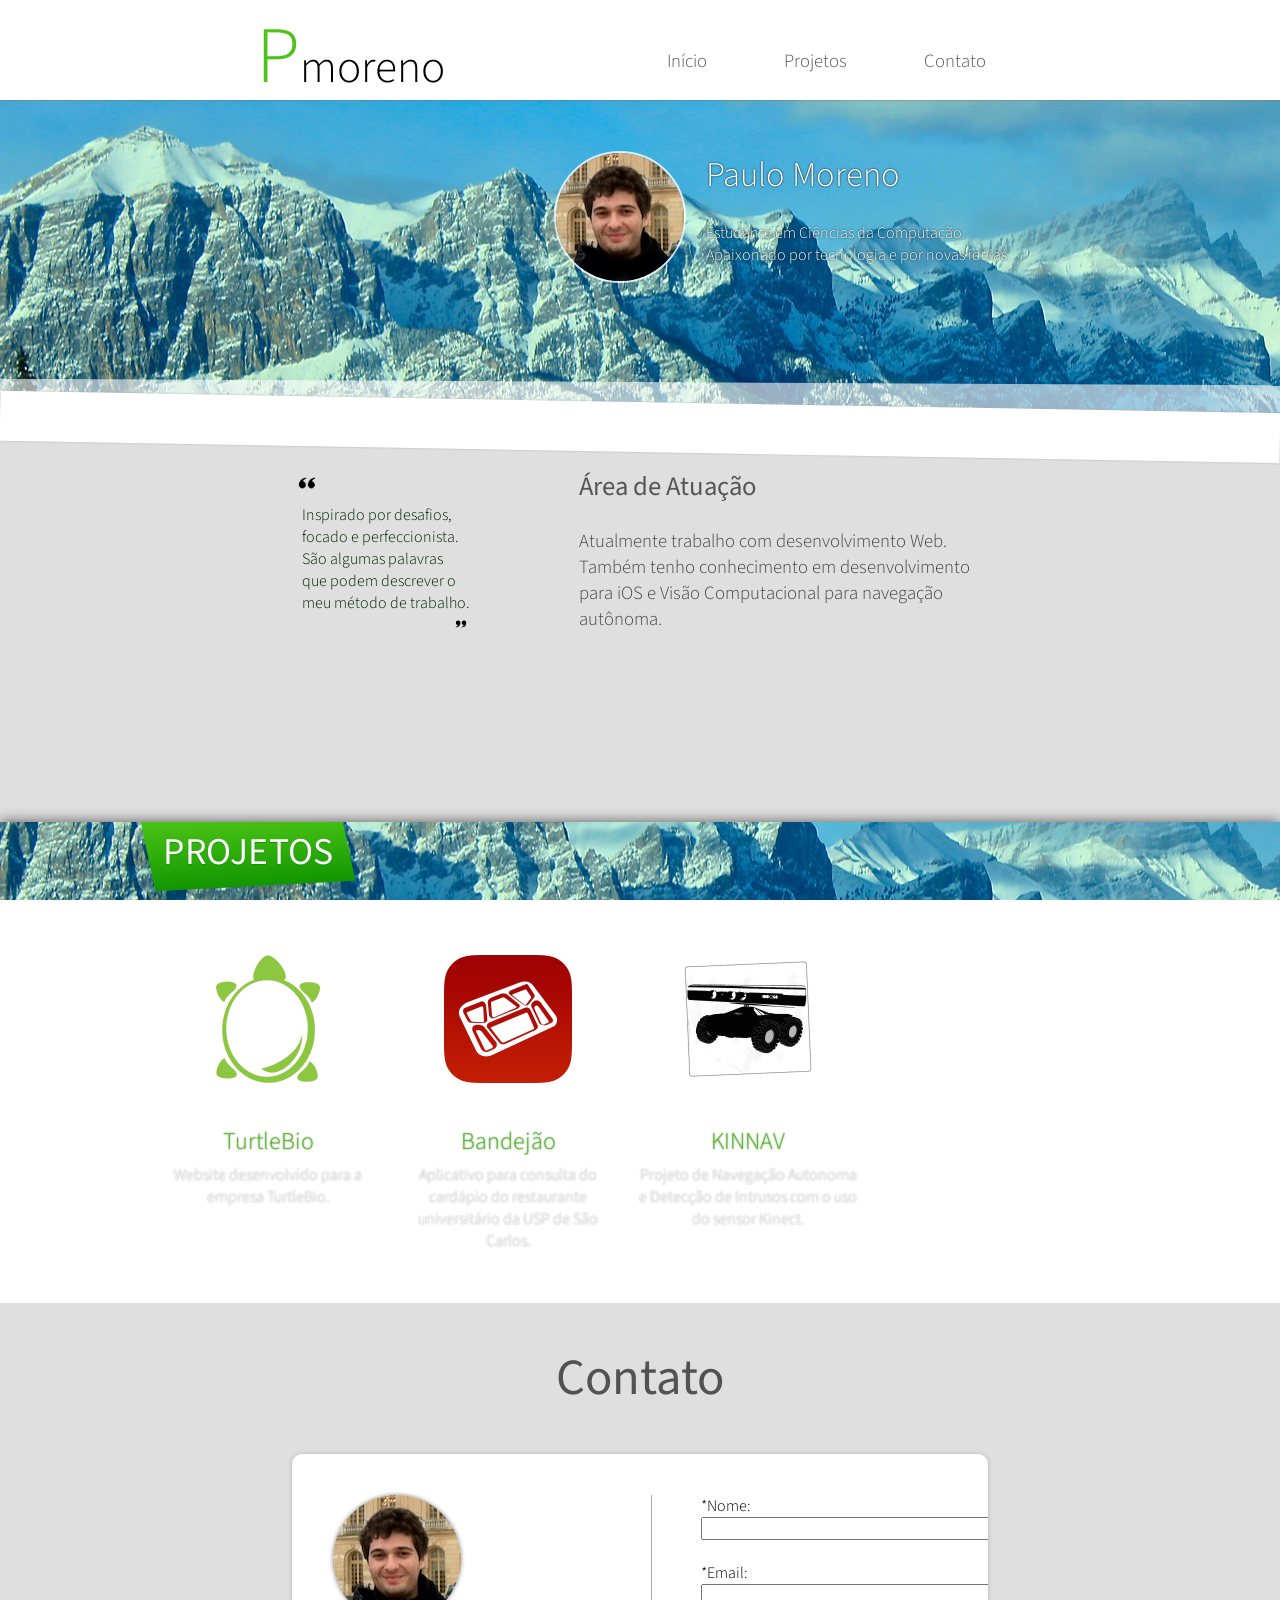
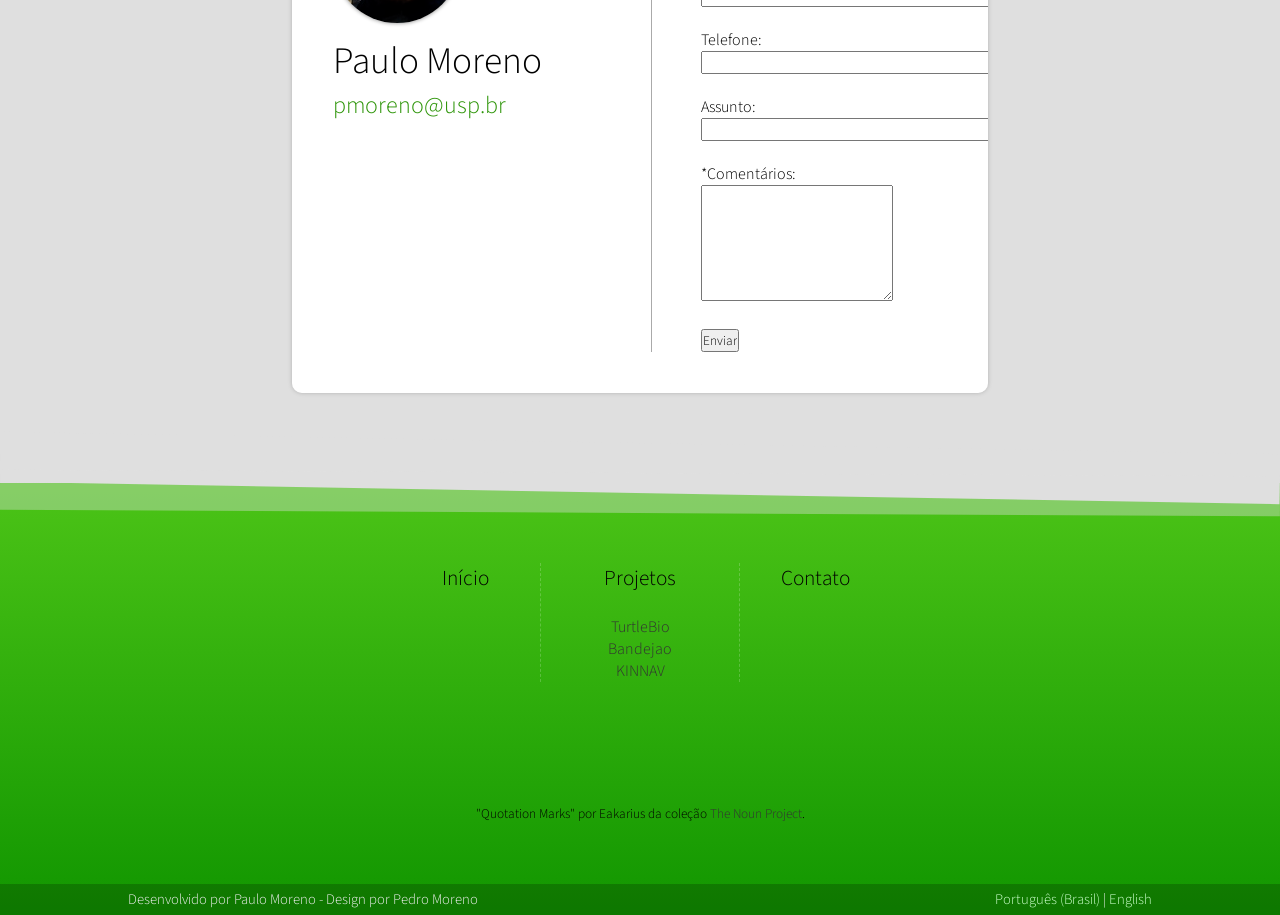
==== index.html @ a40397cf "Removed all php" ====
<!DOCTYPE html>
<html lang="pt-br">
<head>
	<meta http-equiv="Content-Type" content="text/html; charset=UTF-8">
        
    <meta name="viewport" content="width=device-width, initial-scale=1.0">

  <link href='http://fonts.googleapis.com/css?family=Source+Sans+Pro:200,300,400' rel='stylesheet' type='text/css'>

	<link rel="stylesheet" type="text/css" href="/style.css">
  <link rel="stylesheet" type="text/css" href="/main_style.css">
  <link rel="stylesheet" type="text/css" href="/projects_style.css">
  <link rel="stylesheet" type="text/css" href="/contact_style.css">
  <link rel="stylesheet" type="text/css" href="/footer_style.css">


	<title>Paulo Moreno</title>

  <script type="text/javascript"> 
  function hgsubmit() 
  { 
  if (/\S+/.test(document.hgmailer.name.value) == false) alert ("Você precisa preencher o campo 'Nome'."); 
  else if (/^\S+@[a-z0-9_.-]+\.[a-z]{2,6}$/i.test(document.hgmailer.email.value) == false) alert ("O endereço de email é inválido."); 
   else if (/\S+/.test(document.hgmailer.comment.value) == false) alert ("Você precisa preencher o campo 'Comentários'."); 
    else { 
         document.hgmailer.submit(); 
         alert ('Obrigado!\nSeu email foi enviado com sucesso.'); 
         } 
  } 
  </script> 

</head>
<body>

  <section class="header">
    <div class="h_center">

      <div class="logo">
       <span class="logo_p">P</span>moreno 
      </div>

      <ul class="nav">
        <li>
          <a href="/#contact">Contato</a>
        </li>
        <li>
          <a href="/#projects">Projetos</a>
        </li>
        <li> 
          <a href="/">Início</a>
        </li>
      </ul>
    </div>
  </section>

  <section class="center_ctr">
    <div class="center">
      <img class="center_img" src="/img/me.jpg">
      <span class="center_text_big">Paulo Moreno<br/></span>
      <span class="center_text_small"><br/>Estudante em Ciências da Computação.<br/>
      Apaixonado por tecnologia e por novas idéias.<br/></span>
    </div>
  </section>

  <div class="btm_l1"></div>
  <div class="btm_l2"></div>

  <section class="m_btm">
    <div class="m_btm_ctr">
      <div class="m_btm_left">
        <span class="quote">
          <p>
			<quote>
	          <img class="quote_ii" src="/img/icon_19279.png"><br/>
	          Inspirado por desafios, focado e perfeccionista.
	          São algumas palavras que podem descrever o meu método de trabalho.
	          <br/>
	          <img class="quote_ii" src="/img/icon_19279.png"><br/>
          	</quote>
          </p>
        </span>
      </div>
      <div class="m_btm_right">
        <p>
          <span class="m_subtitle">Área de Atuação</span><br/><br/>
          <span class="m_text">
          Atualmente trabalho com desenvolvimento Web.<br/>
          Também tenho conhecimento em desenvolvimento para iOS e Visão Computacional para navegação autônoma.
          </span>
          <br/>
          <span> 
      </div>
    </div>
  </section>


  <section class="projects" id="projects">
    <div class="p_ctr">
      <div class="p_title_box">
        <div class="p_title">PROJETOS</div>
      </div>
      
      <a href="http://www.turtlebio.com/">
      <div class="p_item">
	    <img src="/img/turtlebio_logo_128x128.png" class="img_web">

	    <div class="p_item_title">TurtleBio</div>
  	    <p class="p_item_text">Website desenvolvido para a empresa TurtleBio.</p>

      </div>
      </a>

      <a href="/bandejao/">
	  <div class="p_item">
		<img src="/img/bandejao_icon.png" class="img_bandejao">
	    <div class="p_item_title">Bandejão</div>
	    <p class="p_item_text">Aplicativo para consulta do cardápio do restaurante universitário da USP de São Carlos.</p>
	  </div>
	  </a>

	  <a href="/kinnav/">
	  <div class="p_item">
	    <img src="/img/kinnav_logo.png" class="img_kinnav">
	    <div class="p_item_title">KINNAV</div>
	    <p class="p_item_text">Projeto de Navegação Autonoma e Detecção de Intrusos com o uso do sensor Kinect.</p>
	  </div>
	  </a>

	</div>
  </section>

    </div>
  </section>

  <section class="contact" id="contact">
    <span class="c_title">Contato</span>

    <div class="c_ctr">
      <div class="c_info">
        <img class="c_img" src="/img/me.jpg">
        <p class="c_name">Paulo Moreno</p>
        <p><a class="c_subtitle" href="mailto:pmoreno@usp.br">pmoreno@usp.br</a></p>
      </div>

      <div class="c_form">
	    <form name="contactform" method="post" action="">
	      <p>*Nome:<br/><input  type="text" name="first_name" maxlength="50" size="40%"></p><br/>
	      <p>*Email:<br/><input  type="text" name="email" maxlength="80" size="40%"></p><br/>
	      <p>Telefone:<br/><input  type="text" name="telephone" maxlength="30" size="40%"></p><br/>
	      <p>Assunto:<br/><input  type="text" name="subject" maxlength="50" size="40%"></p><br/>
	      <p>*Comentários:<br/><textarea  name="comments" maxlength="1000" cols="25" rows="6"></textarea></p><br/>
	      <p><input type="button" value="Enviar" onclick="alert('Erro 501: Não implementado.');"></p>
	    </form>
	  </div>
	</div>
  </section>
  
  <div class="ftr_l1"></div>
  <div class="ftr_l2"></div>

  <section class="footer">
    <section>
      <ul class="site_map">
        <li>
          <h1><a href="/">Início</a></h1></br>
        </li> 
        <li>
          <h1><a href="/#projects">Projetos</a></h1></br>
          <a href="http://turtlebio.com">TurtleBio</a></br>
          <a href="/bandejao/">Bandejao</a></br>
          <a href="/kinnav/">KINNAV</a></br>
        </li> 
        <li>
          <h1><a href="/#contact">Contato</a></h1></br>
        </li>
      </ul>
    </section>
    <section>
    </section>

    <section>
      <span>"Quotation Marks" por Eakarius da coleção <a href="http://thenounproject.com/">The Noun Project</a>.</span>
    </section>

    <section>
        <p>Desenvolvido por Paulo Moreno - Design por Pedro Moreno</p>
        <p><a class="nav_item" href="/">Português (Brasil)</a> | <a href="/en/">English</a></span></p>
    </section>

  </section>

</body>
</html>
---- style.css ----
@charset "UTF-8";
/* CSS Document */

body{
	background-image: url("img/bkg_small.jpg");
	background-attachment: fixed;
	overflow-x:hidden;
}

*{
	margin:0;
	padding:0;
	font-family:'Source Sans Pro', Helvetica Neue Light, Helvetica Neue, Helvetica, Arial, sans-serif;
	font-weight: 300;
}

.header{
	background-color: white;
	width: 100%;
	height: 100px;
	box-shadow: 0 0 2pt #777777;
}

.h_center{
	width: 60%;
	min-width: 550px;
	max-width: 1680px;
	height: 100%;
	margin: auto;
}

.logo{
	height: 100%;
	float:left;
	font-size: 34pt;
}

.logo_p{	
	color: #4CC417;
	font-size: 60pt;
}

.nav {
}

.nav li{
	margin-top: 40px;
	float: right;
	padding: 1%;
	padding-right: 5%;
	padding-left: 5%;

	text-decoration: none;
	list-style: none;
}

.nav li a{
	color: #555555;
	font-size: 14pt;
	text-decoration: none;
}

.nav li a:hover{	
	color: #4CC417;
	font-size: 14pt;
}

.btm_l1{
	margin-top: 8%;

	height: 40px;
	width: 100%;

	background-color: rgba(255,255,255, 0.6);

	-webkit-transform: rotate(0.3deg);
    -moz-transform: rotate(0.3deg);
    -o-transform: rotate(0.3deg);
    -ms-transform: rotate(0.3deg);
    transform: rotate(0.3deg);
}

.btm_l2{
	margin-top: -20px;
	height: 50px;
	width: 100%;

	background-color: white;

	-webkit-transform: rotate(1deg);
    -moz-transform: rotate(1deg);
    -o-transform: rotate(1deg);
    -ms-transform: rotate(1deg);
    transform: rotate(1deg);

    box-shadow: 0 0 2px #aaaaaa;
}

.btm_l3{
	width: 100%;
	height: 50px;

	background-color: #4cc417;
}

.btm_l4{
	width: 100%;
	height: 50px;

	background-color: white;
}

.m_btm{
	margin-top: -30px;

	height: 400px;
	width: 100%;

	background-color: #dfdfdf;

	overflow: auto;
}

.projects{
	background-image: url("img/concrete_Wall.png");	
	width: 80%;
	height: auto;
	overflow: auto;

	box-shadow: inset 0 0 10pt #000000;
	box-shadow: 0 0 10pt #555555;

	padding: 10%;
	padding-top: 0;
	padding-bottom: 3%;

	text-align: center;
}

.contact{
	width: 80%;
	height: auto;
	overflow: auto;

	background-color: #dfdfdf;

	padding: 10%;	
	padding-top: 3%;
	padding-bottom: 3%;

	text-align: center;
}

.c_title{
	font-size: 38pt;
	color: #525252;
	font-weight: 400;
}

.ftr_l1{
	height: 50px;
	width: 100%;
	margin-top: -50px;

	background-color: #dfdfdf;

	-webkit-transform: rotate(1deg);
    -moz-transform: rotate(1deg);
    -o-transform: rotate(1deg);
    -ms-transform: rotate(1deg);
    transform: rotate(1deg);
}

.ftr_l2{
	margin-top: -20px;
	height: 40px;
	width: 100%;

	background-color: rgba(223,223,223, 0.4);

    -webkit-transform: rotate(0.3deg);
    -moz-transform: rotate(0.3deg);
    -o-transform: rotate(0.3deg);
    -ms-transform: rotate(0.3deg);
    transform: rotate(0.3deg);
}
  

.footer{
	width: 100%;
	height: auto;
	margin-top: -30px;

	background-color: #4CC417;

	background: -moz-linear-gradient(top,  #4cc417 0%, #119600 100%); /* FF3.6+ */
	background: -webkit-gradient(linear, left top, left bottom, color-stop(0%,#4cc417), color-stop(100%,#119600)); /* Chrome,Safari4+ */
	background: -webkit-linear-gradient(top,  #4cc417 0%,#119600 100%); /* Chrome10+,Safari5.1+ */
	background: -o-linear-gradient(top,  #4cc417 0%,#119600 100%); /* Opera 11.10+ */
	background: -ms-linear-gradient(top,  #4cc417 0%,#119600 100%); /* IE10+ */
	background: linear-gradient(to bottom,  #4cc417 0%,#119600 100%); /* W3C */
	filter: progid:DXImageTransform.Microsoft.gradient( startColorstr='#4cc417', endColorstr='#119600',GradientType=0 ); /* IE6-9 */

}

@media screen and (min-device-width: 2048px) and (max-device-width: 3071px){
	/* Uses a larger background for big devices */
 	body{
	  	background-image: url("img/bkg_medium.jpg");

	}

}

@media screen and (min-device-width: 2048px){

	.btm_l1{
		-webkit-transform: rotate(0.2deg);
	    -moz-transform: rotate(0.2deg);
	    -o-transform: rotate(0.2deg);
	    -ms-transform: rotate(0.2deg);
	    transform: rotate(0.2deg);
	}

	.btm_l2{
		-webkit-transform: rotate(0.5deg);
	    -moz-transform: rotate(0.5deg);
	    -o-transform: rotate(0.5deg);
	    -ms-transform: rotate(0.5deg);
	    transform: rotate(0.5deg);
	}

	.ftr_l1{
		-webkit-transform: rotate(0.5deg);
	    -moz-transform: rotate(0.5deg);
	    -o-transform: rotate(0.5deg);
	    -ms-transform: rotate(0.5deg);
	    transform: rotate(0.5deg);
	}

	.ftr_l2{
	    -webkit-transform: rotate(0.2deg);
	    -moz-transform: rotate(0.2deg);
	    -o-transform: rotate(0.2deg);
	    -ms-transform: rotate(0.2deg);
	    transform: rotate(0.2deg);
	}

}

@media screen and (min-device-width: 3072px){
	/* Uses a larger background for big devices */
 	body{
	  	background-image: url("img/bkg_big.jpg");
	}
}
---- main_style.css ----
@charset "UTF-8";
/* CSS Document */

.center_ctr{
	width: 60%;
	max-width: 1680px;
	min-width: 550px;
	height: 128px;

	margin: auto;
	margin-top: 4%;
}

.center{
	height: 128px;
	width: 500px;

	float:right;

	color: white;
	font-weight: 400;
	text-shadow: 0 0 2px #000000;
}

.center_img{
	height: 128px;
	width: 128px;
	border-radius: 100%;
	border: 2px solid rgba(255,255,255,0.8);
	float: left;

	margin-left: 6%;
	margin-right: 4%;
}

.center_text_big{
	font-size: 26pt;
}

.center_text_small{
	font-size: 12pt;
}
.m_btm_ctr{
	width: 60%;
	min-width: 550px;
	height: 90%;
	margin: auto;
}

.m_btm_left{
	height: 60%;
	width: 22%;
	padding: 6%;
	float:left;
}

.quote{
	color: #002200;
	font-size: 12pt;
	background-size: ;
}

.quote_ii{
	margin-left: -10px;
	max-width: 30px;
	height: auto;
}

.quote_ii ~ .quote_ii {
	max-width: 20px;
	margin-left: 0;
	transform:scale(-1,-1);
	-ms-transform:scale(-1,-1); /* IE 9 */
	-webkit-transform:scale(-1,-1); /* Safari and Chrome */
	float: right;
}

.m_btm_right{
	height: 60%;
	width: 52%;
	padding: 6%;
	float:right;
}

.m_subtitle{
	color: #555555;
	font-weight: 400;
	font-size: 20pt;
}

.m_text{
	color: #444444;
	font-size: 14pt;
}
---- projects_style.css ----
@charset "UTF-8";
/* CSS Document */

.p_ctr{
	width: 96%;
	min-width: 550px;
	height: 100%;
	margin: auto;
}

.p_title_box{
	padding-top:10px;
	height: 60px;
	width: 200px;
	margin-bottom: 5%;
	margin-top: -6px;

	transform:skew(12deg,-3deg);
	-ms-transform:skew(12deg,-3deg); /* IE 9 */
	-webkit-transform:skew(12deg,-3deg); /* Safari and Chrome */

	background: -moz-linear-gradient(top,  #4cc417 0%, #119600 100%); /* FF3.6+ */
	background: -webkit-gradient(linear, left top, left bottom, color-stop(0%,#4cc417), color-stop(100%,#119600)); /* Chrome,Safari4+ */
	background: -webkit-linear-gradient(top,  #4cc417 0%,#119600 100%); /* Chrome10+,Safari5.1+ */
	background: -o-linear-gradient(top,  #4cc417 0%,#119600 100%); /* Opera 11.10+ */
	background: -ms-linear-gradient(top,  #4cc417 0%,#119600 100%); /* IE10+ */
	background: linear-gradient(to bottom,  #4cc417 0%,#119600 100%); /* W3C */
	filter: progid:DXImageTransform.Microsoft.gradient( startColorstr='#4cc417', endColorstr='#119600',GradientType=0 ); /* IE6-9 */
	
	text-shadow: 0 1px 1px #119600;
}

.p_title{
	font-size: 28pt;
	color: white;
	width: 100%;
	font-weight: 400;

	transform:skew(-12deg,3deg);
	-ms-transform:skew(-12deg,3deg); /* IE 9 */
	-webkit-transform:skew(-12deg,3deg); /* Safari and Chrome */
}

.p_item_title{
	font-size: 18pt;
	color: #4CC417;
	text-shadow: 0 0 2px gray;
	width: 100%;
	margin-top: 35px;
}

.p_item_text{
	font-size: 12pt;
	color: white;
	text-shadow: 0 0 2px gray;
	margin-top: 5px;
}

.p_item{
	height:300px; 
	width: 220px;

	padding: 10px;
	padding-top: 20px;

	float:left;
}


.p_item:hover{
	background-color: rgba(255,255,255,0.1)
}


.img_web{
	max-width: 128px;
}

.img_bandejao{
	max-width: 128px;
}

.img_kinnav{
	max-width: 128px;
}

.p_item_popup{
	position: absolute;
	visibility: hidden;

	width: 300px;
	height: 200px;

	margin-top: 205px;
	margin-left: 2%;

	background-color: rgba(255,255,255,0.8);
	background: -moz-linear-gradient(top,  rgba(255,255,255,0.88) 0%, rgba(240,240,240,0.88) 100%); /* FF3.6+ */
	background: -webkit-gradient(linear, left top, left bottom, color-stop(0%,rgba(255,255,255,0.88)), color-stop(100%,rgba(240,240,240,0.88))); /* Chrome,Safari4+ */
	background: -webkit-linear-gradient(top,  rgba(255,255,255,0.88) 0%,rgba(240,240,240,0.88) 100%); /* Chrome10+,Safari5.1+ */
	background: -o-linear-gradient(top,  rgba(255,255,255,0.88) 0%,rgba(240,240,240,0.88) 100%); /* Opera 11.10+ */
	background: -ms-linear-gradient(top,  rgba(255,255,255,0.88) 0%,rgba(240,240,240,0.88) 100%); /* IE10+ */
	background: linear-gradient(to bottom,  rgba(255,255,255,0.88) 0%,rgba(240,240,240,0.88) 100%); /* W3C */
	filter: progid:DXImageTransform.Microsoft.gradient( startColorstr='#ffffff', endColorstr='#dddddd',GradientType=0 ); /* IE6-9 */
	border-radius: 10px;
	box-shadow: 0 0 2px #777777;
}

.p_item_popup:after 
{
	content: "";
	position: absolute;
	top: -20px;
	left: 75px;
	border-style: solid;
	border-width: 0px 20px 20px;
	border-color: rgba(255,255,255,0.88) transparent;
	display: block;
	width: 0;
	z-index: 1;
}
---- contact_style.css ----
@charset "UTF-8";
/* CSS Document */

.c_ctr{
	width: 60%;
	min-width: 550px;
	height: auto;
	overflow: auto;

	margin: auto;
	margin-top: 4%;
	margin-bottom: 6%;

	padding: 4%;

	background-color: white;
	border-radius: 10px;

	box-shadow: 0 0 4px #b2b2b2;

	text-align: left;
}

.c_info{
	width: 46%;
	height: 100%;

	float: left;
}

.c_form{
	width: 40%;
	height: 100%;
	padding-left: 8%;

	float: right;

	text-align: justify;

	border-left: 1px solid #aaaaaa;
}

.c_img{
	height: 128px;
	width: 128px;
	border-radius: 100%;

	margin-bottom: 2%;
	box-shadow: 0 0 4px #828282;
}

.c_name{
	font-size: 28pt;
	color: 525252;
}

.c_subtitle{
	font-size: 18pt;
	color: #2c9407;

	text-decoration: none;
}

.c_subtitle:hover{
	color: #025400;
}

.c_text{
	font-size: 14pt;
	color: gray;
}
---- footer_style.css ----
@charset "UTF-8";


.footer section{
	width: 80%;
	min-width: 500px;
	height: auto;
	margin: auto;
	margin-top: 60px;

	text-align: center;

	overflow: auto;
}

.footer section:nth-child(1){
	padding-top: 80px;
	margin-top: 0;
}

.footer section:last-child{
	width: 100%;
	padding: 5px 0px 5px 0px;

	background-color: rgba(0,0,0,0.2);
	font-size:11pt;
	color: #eeeeee;
}

.footer section:last-child p:first-child{
	margin-left: 10%;
	float: left;
}

.footer section:last-child p:last-child{
	margin-right: 10%;
	float:right;
}

.footer section:last-child a{
	text-decoration: none;
	color:#ccffcc;
}
.footer section:last-child a:hover{
	color:#aaddaa;
}

.footer section li{
	width: 150px;
	list-style: none;
	float: left;
}

.footer section li:nth-child(2){
	border-left: 1px dashed rgba(255,255,255,0.2);
	border-right: 1px dashed rgba(255,255,255,0.2);

	padding: 0px 24px 0px 24px;
}

.site_map{
	width: 500px;
	height: 100%;
	margin: auto;
	overflow: auto;
}

.footer h1{
	font-size: 16pt;
	color: black;
}


.footer li h1 a{
	text-decoration: none;
	font-size: 16pt;
	color: black;
}

.footer li h1 a:hover{
	color: #333333;
}

.footer li a{
	font-size:  12pt;
	text-decoration: none;
	color: #333333;
}

.footer li a:hover{
	color: #555555;
}

.footer span{
	font-size: 10pt;
}

.footer span a{
	font-size:  10pt;
	text-decoration: none;
	color: #333333;
}

.footer span a:hover{
	color: #555555;
}
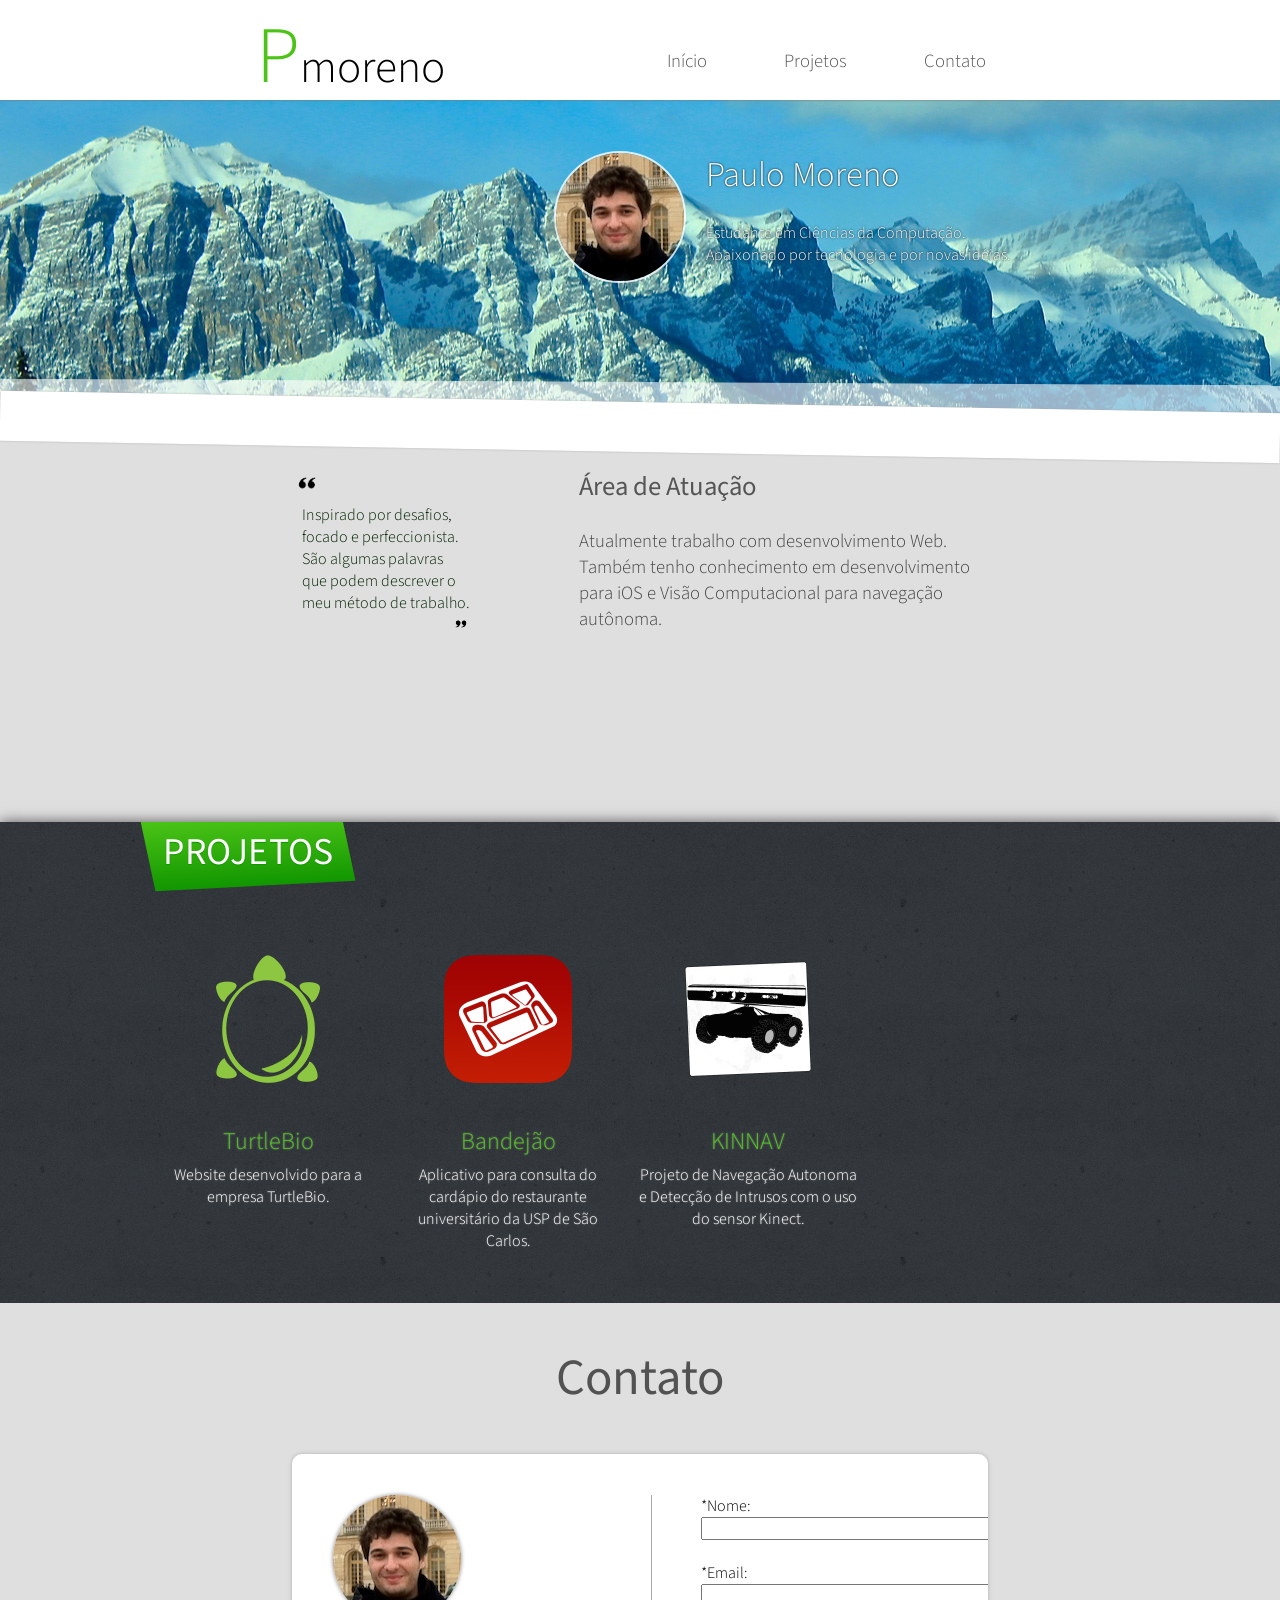
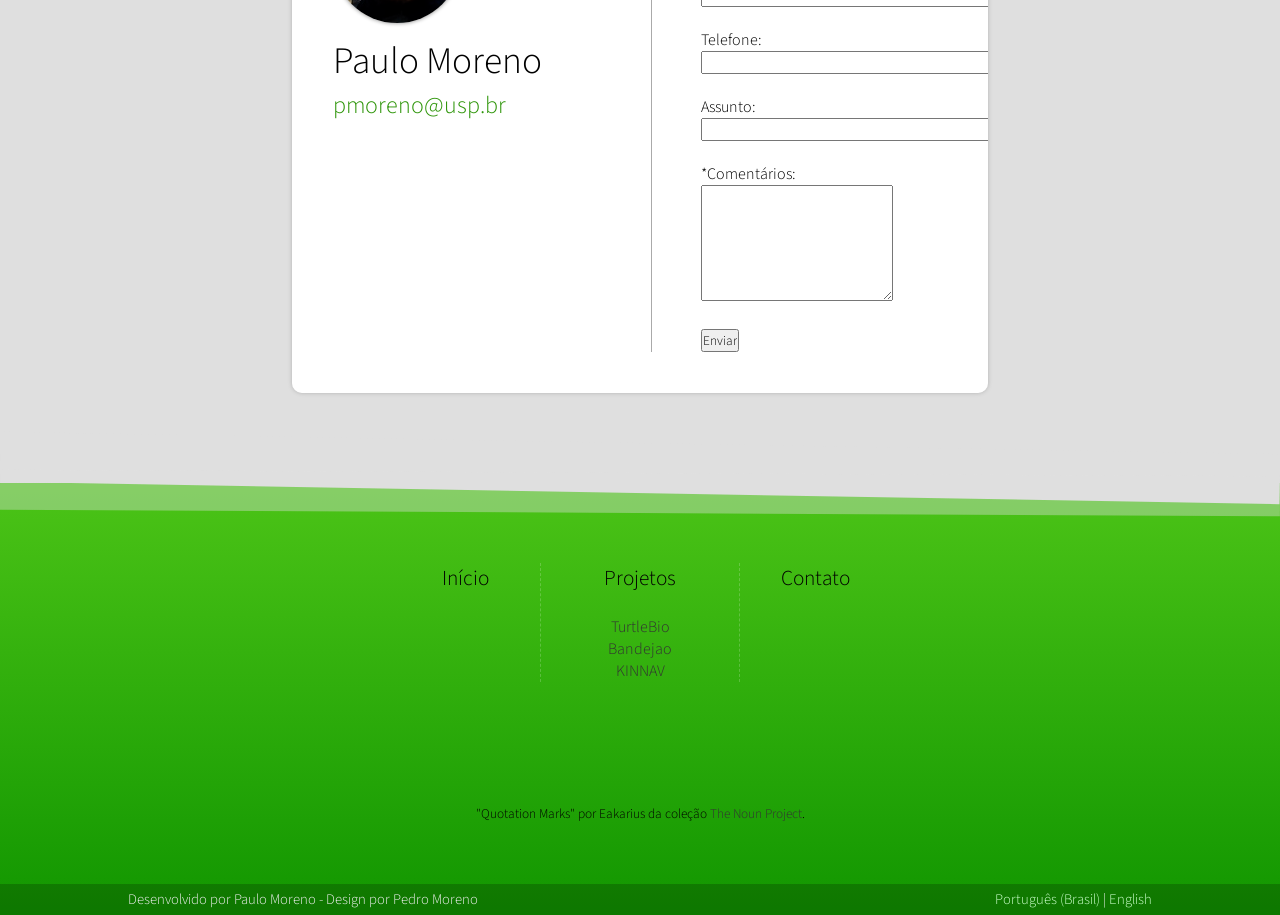
==== commit ea097bb4: "Fixed TurtleBio link" ====
--- a/index.html
+++ b/index.html
@@ -100,7 +100,7 @@
         <div class="p_title">PROJETOS</div>
       </div>
       
-      <a href="http://www.turtlebio.com/">
+      <a href="http://www.turtlebio.com/" target="_blank">
       <div class="p_item">
 	    <img src="/img/turtlebio_logo_128x128.png" class="img_web">
 
@@ -166,7 +166,7 @@
         </li> 
         <li>
           <h1><a href="/#projects">Projetos</a></h1></br>
-          <a href="http://turtlebio.com">TurtleBio</a></br>
+          <a href="http://turtlebio.com" target="_blank">TurtleBio</a></br>
           <a href="/bandejao/">Bandejao</a></br>
           <a href="/kinnav/">KINNAV</a></br>
         </li> 
--- a/style.css
+++ b/style.css
@@ -2,7 +2,7 @@
 /* CSS Document */
 
 body{
-	background-image: url("img/bkg_small.jpg");
+	background-image: url("/img/bkg_small.jpg");
 	background-attachment: fixed;
 	overflow-x:hidden;
 }
@@ -122,7 +122,7 @@
 }
 
 .projects{
-	background-image: url("img/concrete_Wall.png");	
+	background-image: url("/img/concrete_wall.png");	
 	width: 80%;
 	height: auto;
 	overflow: auto;
@@ -206,7 +206,7 @@
 @media screen and (min-device-width: 2048px) and (max-device-width: 3071px){
 	/* Uses a larger background for big devices */
  	body{
-	  	background-image: url("img/bkg_medium.jpg");
+	  	background-image: url("/img/bkg_medium.jpg");
 
 	}
 
@@ -251,6 +251,6 @@
 @media screen and (min-device-width: 3072px){
 	/* Uses a larger background for big devices */
  	body{
-	  	background-image: url("img/bkg_big.jpg");
-	}
-}
+	  	background-image: url("/img/bkg_big.jpg");
+	}
+}
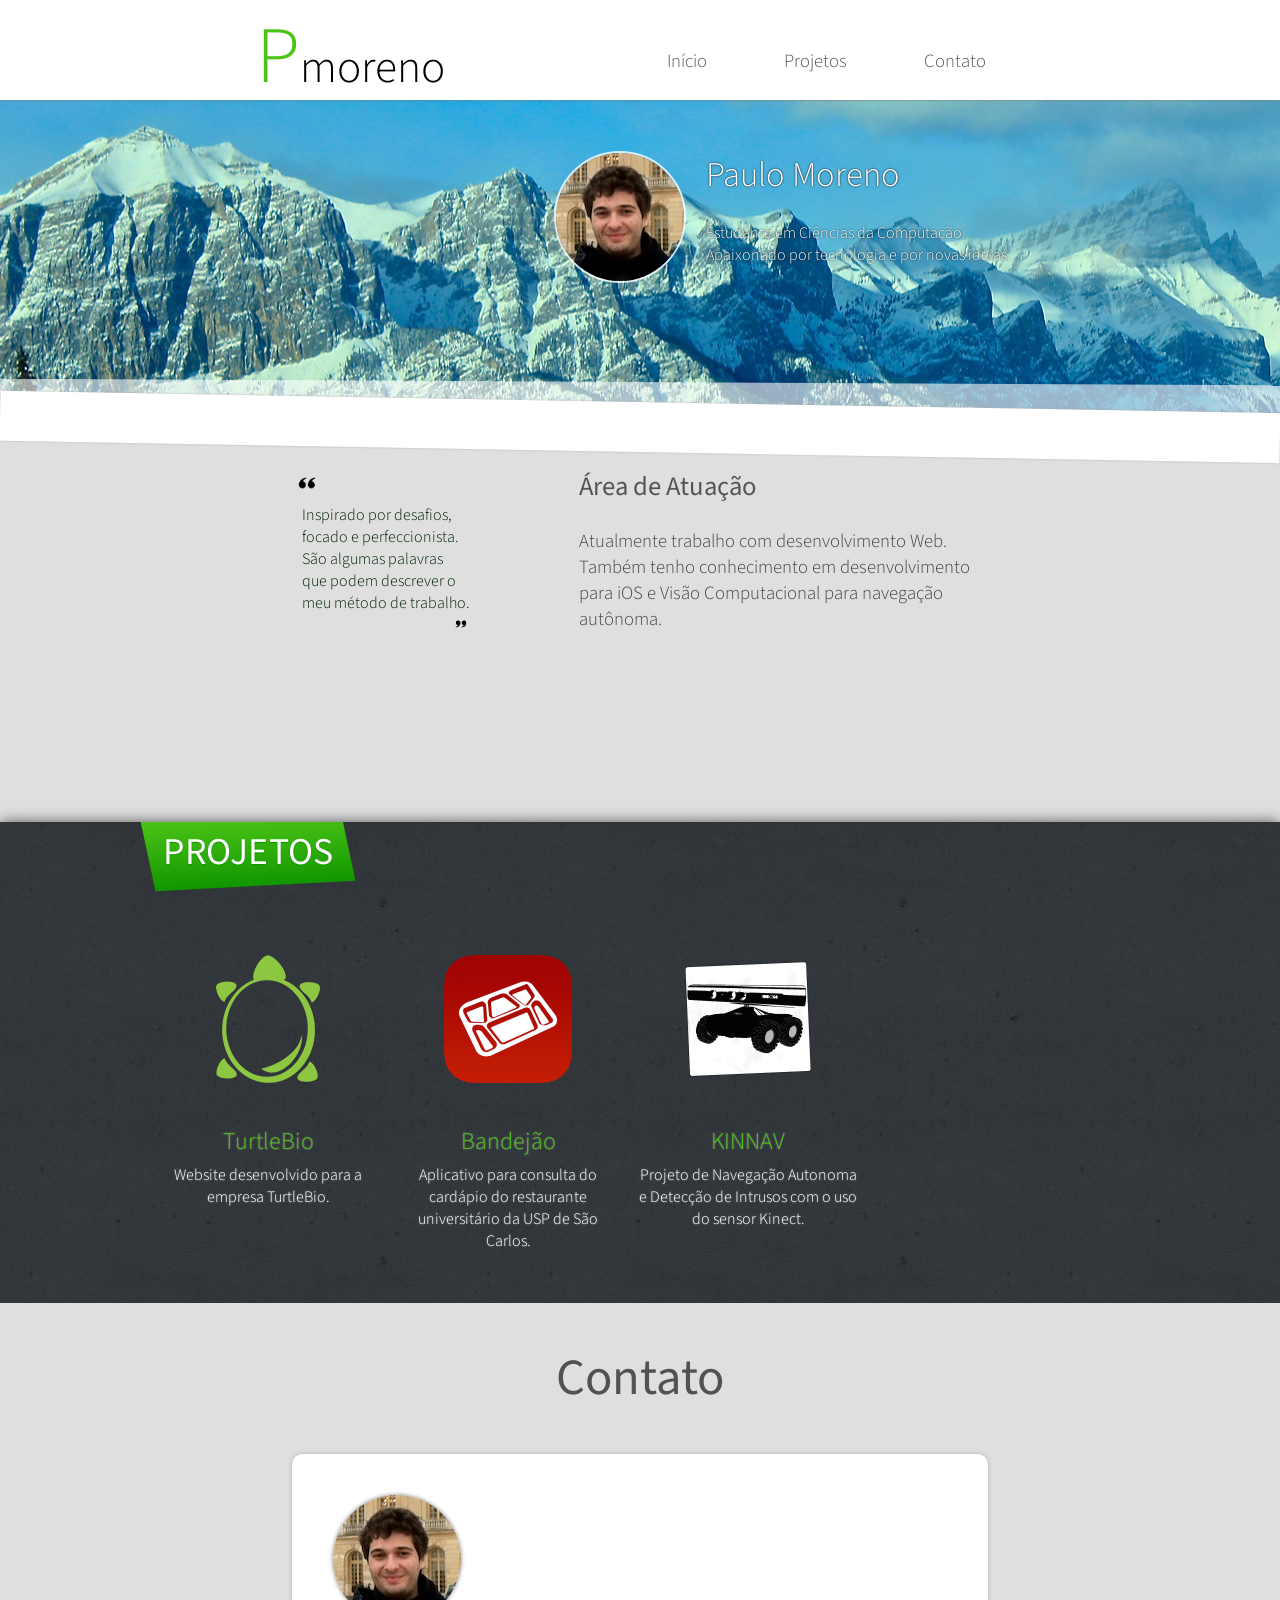
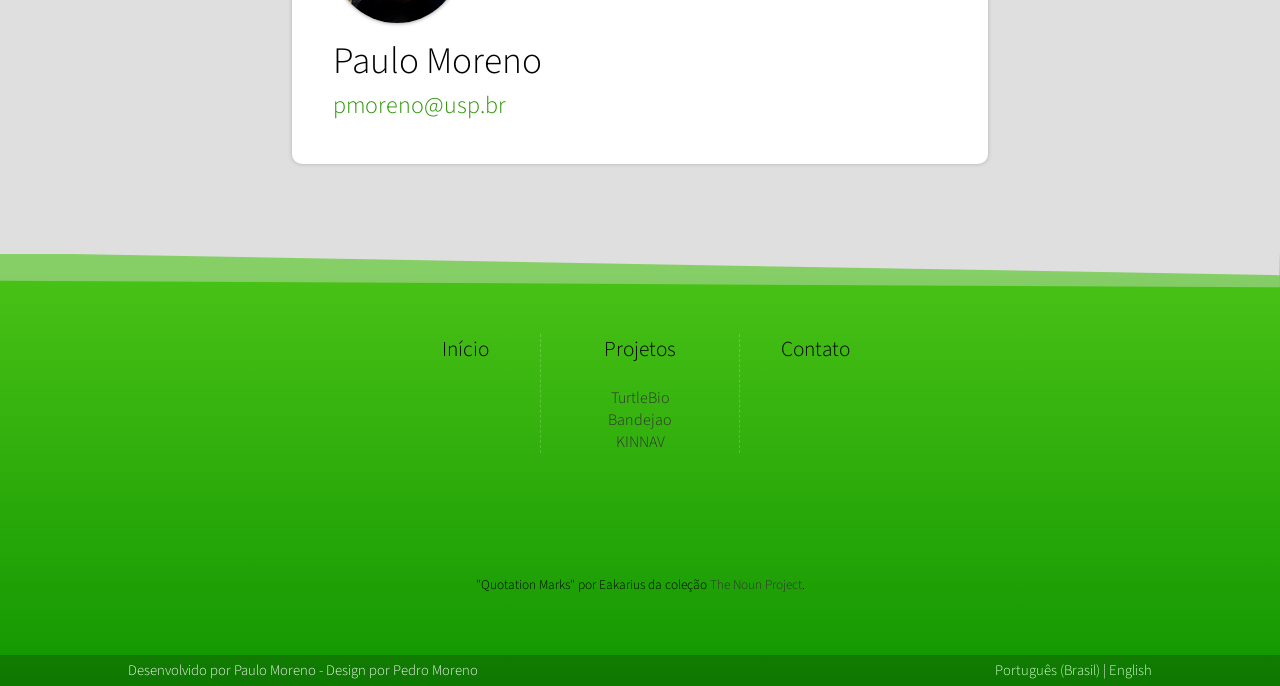
==== commit 90a5d373: "Add Google Analytics" ====
--- a/index.html
+++ b/index.html
@@ -13,21 +13,19 @@
   <link rel="stylesheet" type="text/css" href="/contact_style.css">
   <link rel="stylesheet" type="text/css" href="/footer_style.css">
 
+<script>
+  (function(i,s,o,g,r,a,m){i['GoogleAnalyticsObject']=r;i[r]=i[r]||function(){
+  (i[r].q=i[r].q||[]).push(arguments)},i[r].l=1*new Date();a=s.createElement(o),
+  m=s.getElementsByTagName(o)[0];a.async=1;a.src=g;m.parentNode.insertBefore(a,m)
+  })(window,document,'script','//www.google-analytics.com/analytics.js','ga');
+
+  ga('create', 'UA-28541804-1', 'auto');
+  ga('send', 'pageview');
+
+</script>
 
 	<title>Paulo Moreno</title>
 
-  <script type="text/javascript"> 
-  function hgsubmit() 
-  { 
-  if (/\S+/.test(document.hgmailer.name.value) == false) alert ("Você precisa preencher o campo 'Nome'."); 
-  else if (/^\S+@[a-z0-9_.-]+\.[a-z]{2,6}$/i.test(document.hgmailer.email.value) == false) alert ("O endereço de email é inválido."); 
-   else if (/\S+/.test(document.hgmailer.comment.value) == false) alert ("Você precisa preencher o campo 'Comentários'."); 
-    else { 
-         document.hgmailer.submit(); 
-         alert ('Obrigado!\nSeu email foi enviado com sucesso.'); 
-         } 
-  } 
-  </script> 
 
 </head>
 <body>
@@ -143,14 +141,7 @@
       </div>
 
       <div class="c_form">
-	    <form name="contactform" method="post" action="">
-	      <p>*Nome:<br/><input  type="text" name="first_name" maxlength="50" size="40%"></p><br/>
-	      <p>*Email:<br/><input  type="text" name="email" maxlength="80" size="40%"></p><br/>
-	      <p>Telefone:<br/><input  type="text" name="telephone" maxlength="30" size="40%"></p><br/>
-	      <p>Assunto:<br/><input  type="text" name="subject" maxlength="50" size="40%"></p><br/>
-	      <p>*Comentários:<br/><textarea  name="comments" maxlength="1000" cols="25" rows="6"></textarea></p><br/>
-	      <p><input type="button" value="Enviar" onclick="alert('Erro 501: Não implementado.');"></p>
-	    </form>
+
 	  </div>
 	</div>
   </section>
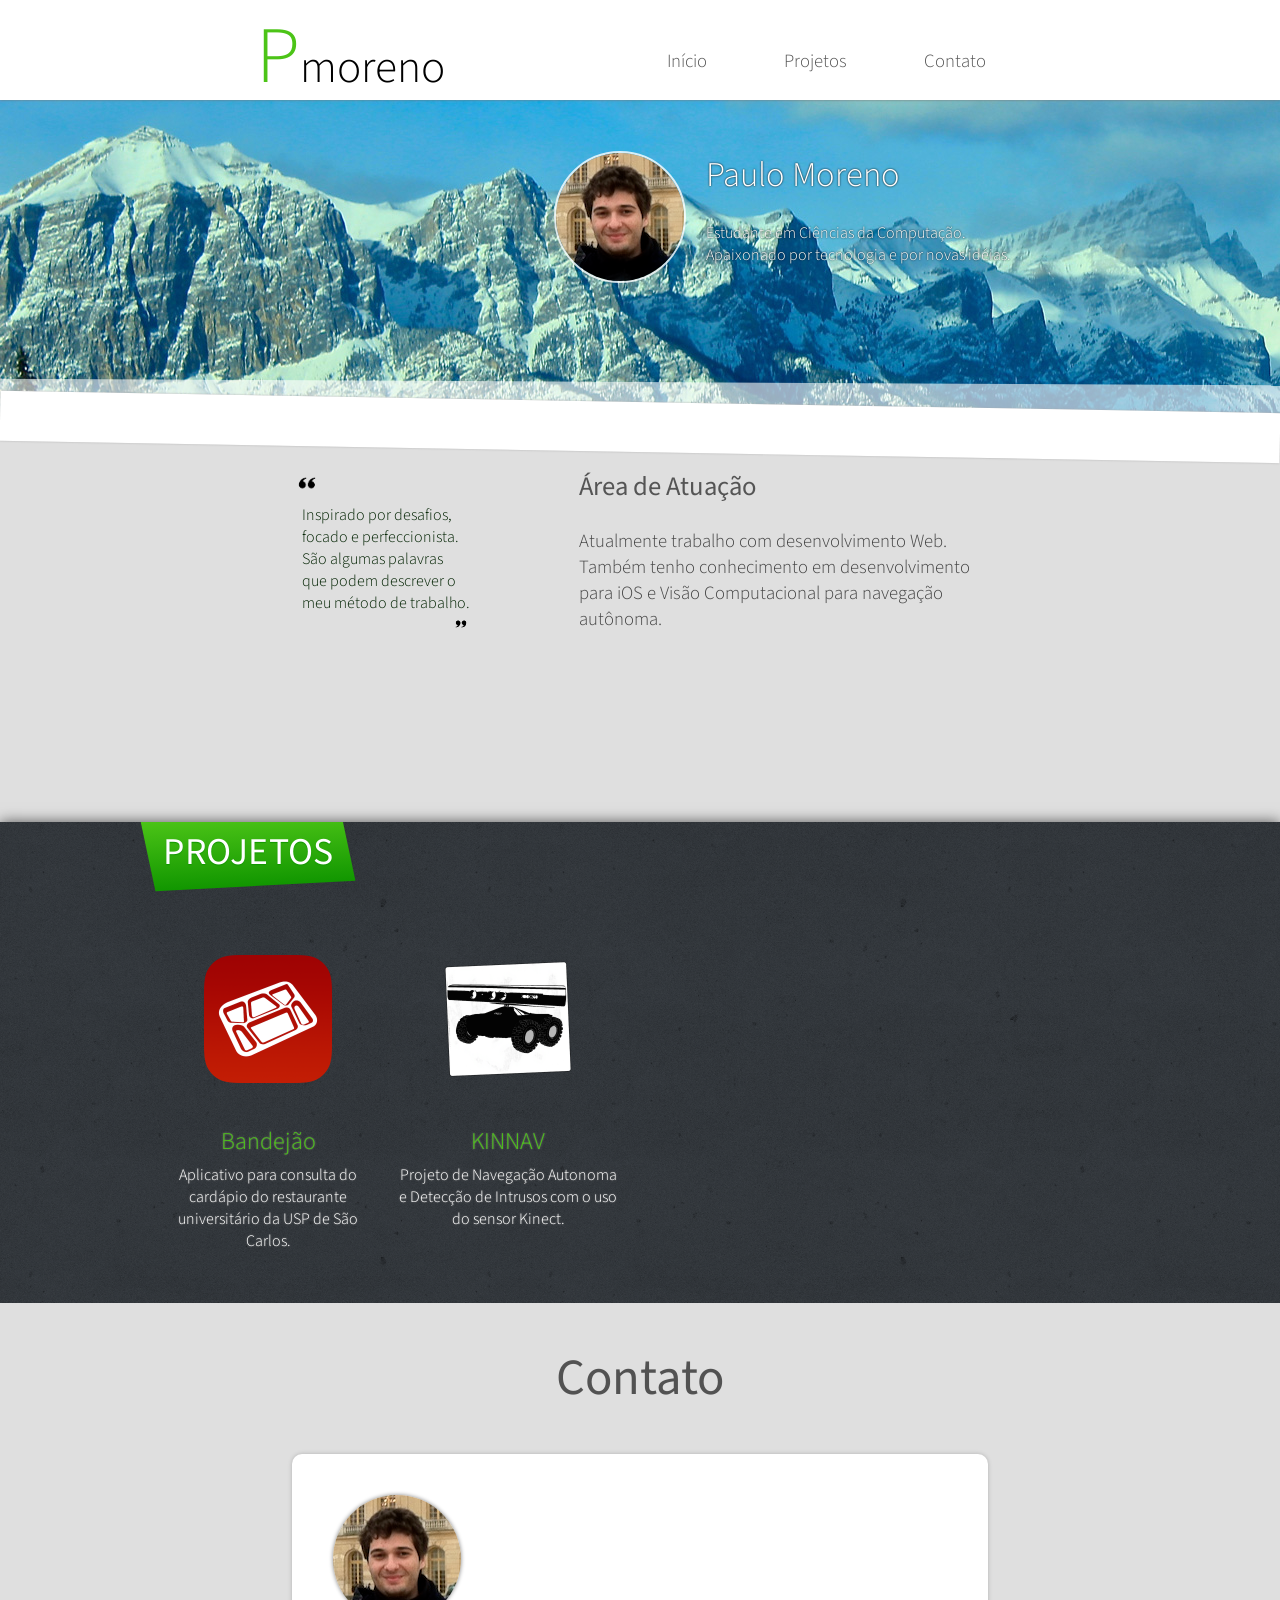
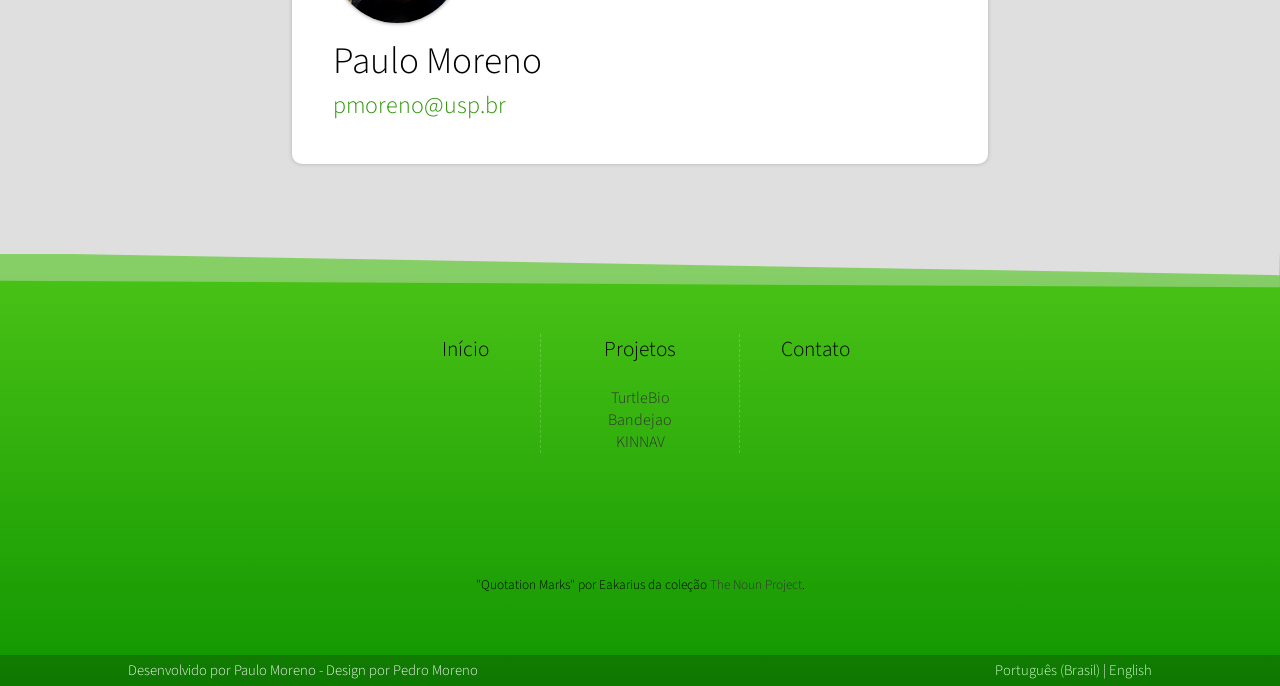
==== commit 3c39c9b5: "Remoção de turtlebio do index" ====
--- a/index.html
+++ b/index.html
@@ -97,16 +97,6 @@
       <div class="p_title_box">
         <div class="p_title">PROJETOS</div>
       </div>
-      
-      <a href="http://www.turtlebio.com/" target="_blank">
-      <div class="p_item">
-	    <img src="/img/turtlebio_logo_128x128.png" class="img_web">
-
-	    <div class="p_item_title">TurtleBio</div>
-  	    <p class="p_item_text">Website desenvolvido para a empresa TurtleBio.</p>
-
-      </div>
-      </a>
 
       <a href="/bandejao/">
 	  <div class="p_item">
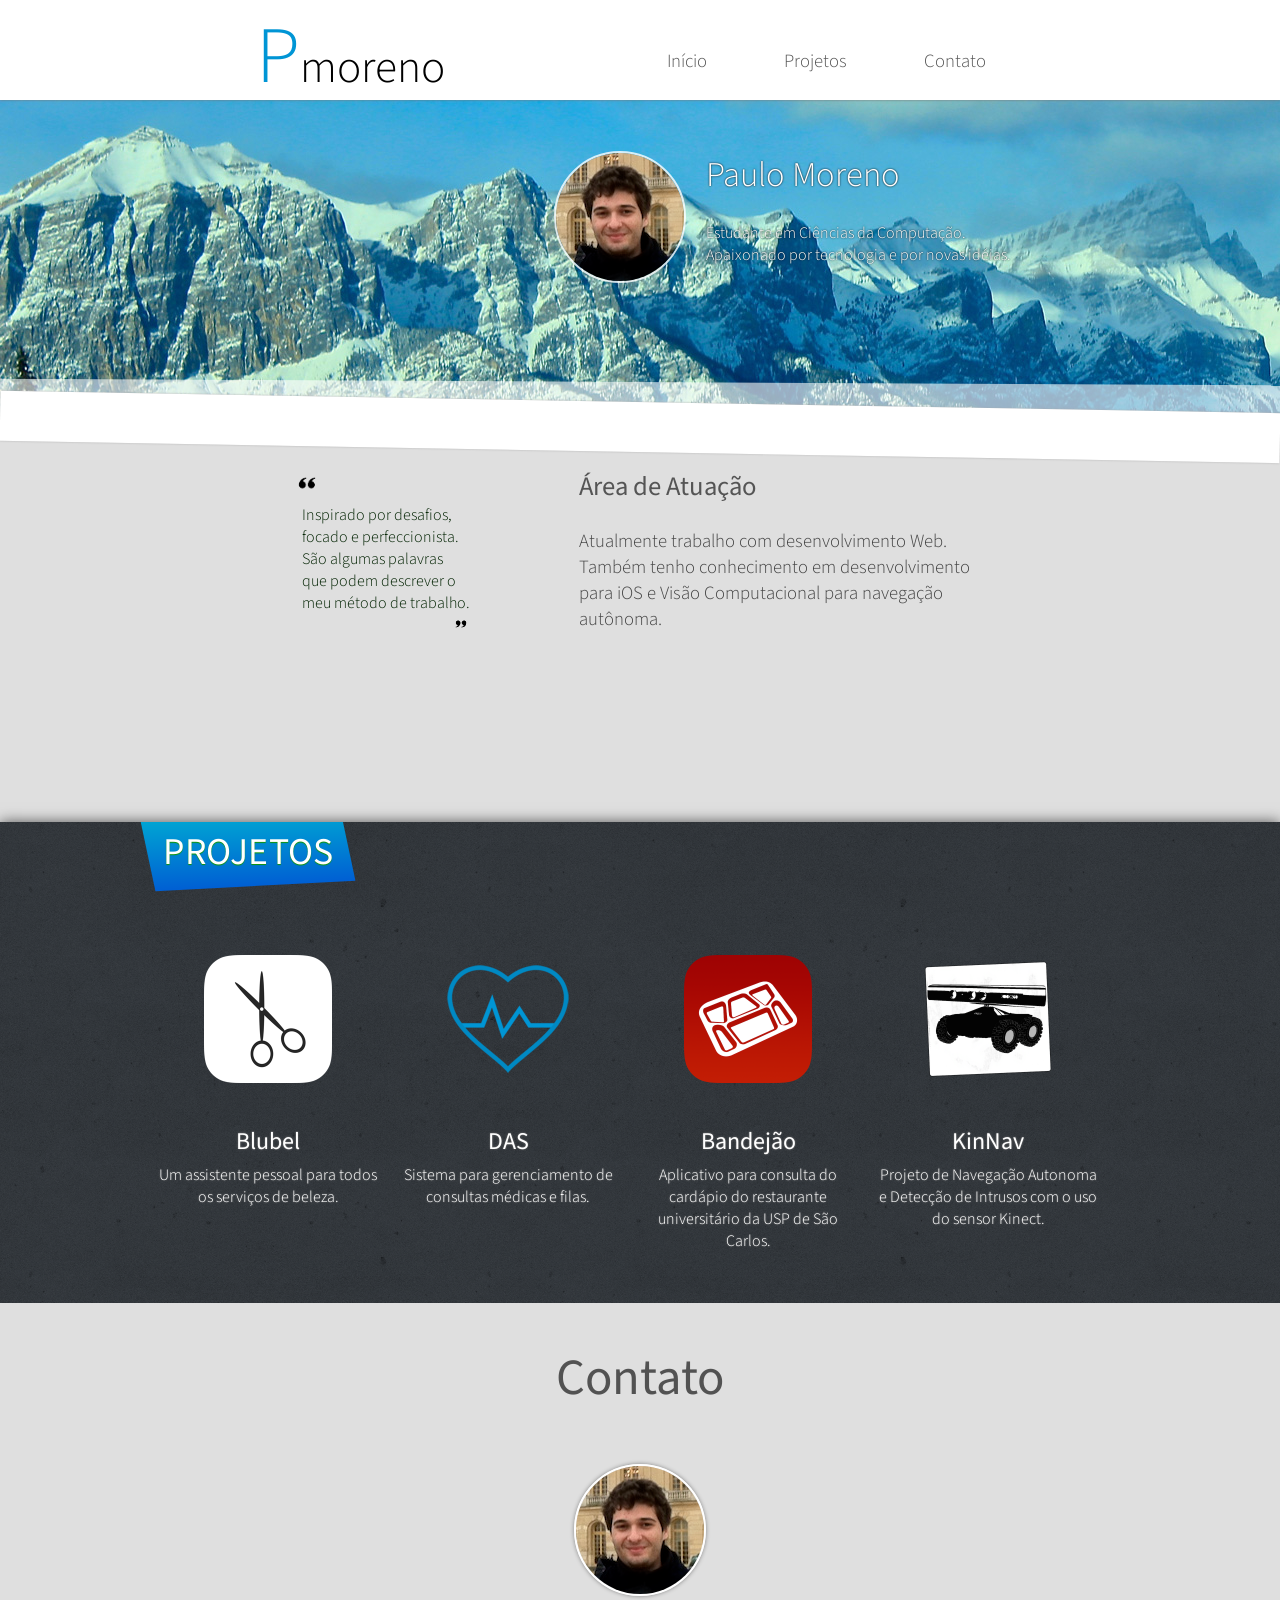
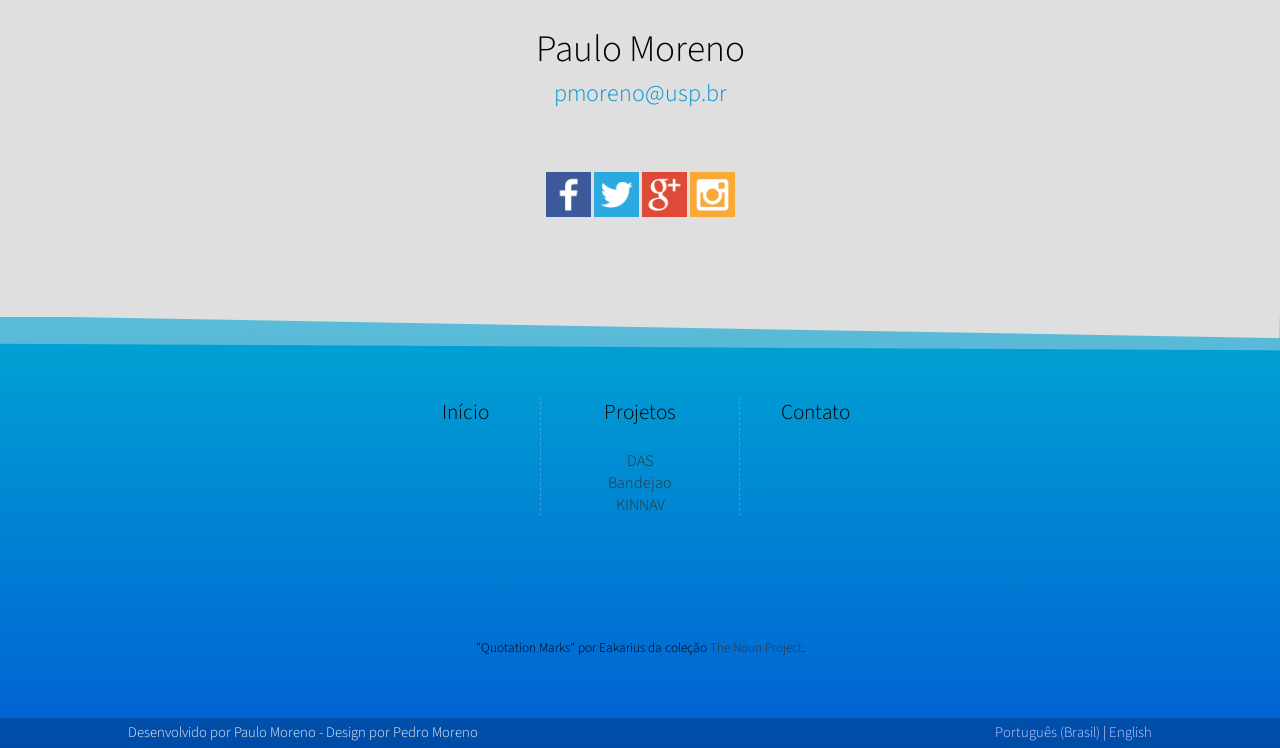
==== commit 93fa0678: "Update após um bom tempo sem updates. Atualizações para melhor adequar o site a html5, nova cor, nov" ====
--- a/index.html
+++ b/index.html
@@ -30,26 +30,19 @@
 </head>
 <body>
 
-  <section class="header">
+  <header>
     <div class="h_center">
 
-      <div class="logo">
-       <span class="logo_p">P</span>moreno 
-      </div>
+      <div class="logo">Pmoreno</div>
 
-      <ul class="nav">
-        <li>
+      <nav>
           <a href="/#contact">Contato</a>
-        </li>
-        <li>
           <a href="/#projects">Projetos</a>
-        </li>
-        <li> 
           <a href="/">Início</a>
-        </li>
-      </ul>
+      </nav>
+
     </div>
-  </section>
+  </header>
 
   <section class="center_ctr">
     <div class="center">
@@ -68,7 +61,7 @@
       <div class="m_btm_left">
         <span class="quote">
           <p>
-			<quote>
+			<quote class="quote">
 	          <img class="quote_ii" src="/img/icon_19279.png"><br/>
 	          Inspirado por desafios, focado e perfeccionista.
 	          São algumas palavras que podem descrever o meu método de trabalho.
@@ -98,6 +91,23 @@
         <div class="p_title">PROJETOS</div>
       </div>
 
+
+      <a href="http://blubel.me">
+    <div class="p_item">
+    <img src="/img/blubel_icon.png" class="img_bandejao">
+      <div class="p_item_title">Blubel</div>
+      <p class="p_item_text">Um assistente pessoal para todos os serviços de beleza.</p>
+    </div>
+    </a>
+
+    <a href="/das/">
+    <div class="p_item">
+    <img src="/img/das_icon.png" class="img_bandejao">
+      <div class="p_item_title">DAS</div>
+      <p class="p_item_text">Sistema para gerenciamento de consultas médicas e filas.</p>
+    </div>
+    </a>
+
       <a href="/bandejao/">
 	  <div class="p_item">
 		<img src="/img/bandejao_icon.png" class="img_bandejao">
@@ -109,7 +119,7 @@
 	  <a href="/kinnav/">
 	  <div class="p_item">
 	    <img src="/img/kinnav_logo.png" class="img_kinnav">
-	    <div class="p_item_title">KINNAV</div>
+	    <div class="p_item_title">KinNav</div>
 	    <p class="p_item_text">Projeto de Navegação Autonoma e Detecção de Intrusos com o uso do sensor Kinect.</p>
 	  </div>
 	  </a>
@@ -121,33 +131,32 @@
   </section>
 
   <section class="contact" id="contact">
-    <span class="c_title">Contato</span>
-
+    <h2 class="c_title">Contato</h2>
     <div class="c_ctr">
-      <div class="c_info">
-        <img class="c_img" src="/img/me.jpg">
-        <p class="c_name">Paulo Moreno</p>
-        <p><a class="c_subtitle" href="mailto:pmoreno@usp.br">pmoreno@usp.br</a></p>
-      </div>
-
-      <div class="c_form">
-
-	  </div>
-	</div>
+      <img class="c_img" src="/img/me.jpg">
+      <p class="c_name">Paulo Moreno</p>
+      <p><a class="c_subtitle" href="mailto:pmoreno@usp.br">pmoreno@usp.br</a></p>
+	 </div>
+   <div class="c_ctr social">
+      <a href="https://facebook.com/paulo.moreno.102"><img src="/img/social/facebook_icon@2x.png" alt="facebook"></a>
+      <a href="https://twitter.com/phmods"><img src="/img/social/twitter_icon@2x.png" alt="twitter"></a>
+      <a href=""><img src="/img/social/googleplus_icon@2x.png" alt="google_plus"></a>
+      <a href=""><img src="/img/social/instagram_icon@2x.png" alt="instagram"></a>
+   </div>
   </section>
   
   <div class="ftr_l1"></div>
   <div class="ftr_l2"></div>
 
-  <section class="footer">
-    <section>
+  <footer>
+    <div>
       <ul class="site_map">
         <li>
           <h1><a href="/">Início</a></h1></br>
         </li> 
         <li>
           <h1><a href="/#projects">Projetos</a></h1></br>
-          <a href="http://turtlebio.com" target="_blank">TurtleBio</a></br>
+          <a href="/das/">DAS</a></br>
           <a href="/bandejao/">Bandejao</a></br>
           <a href="/kinnav/">KINNAV</a></br>
         </li> 
@@ -155,20 +164,20 @@
           <h1><a href="/#contact">Contato</a></h1></br>
         </li>
       </ul>
-    </section>
-    <section>
-    </section>
+    </div>
+    <div>
+    </div>
 
-    <section>
+    <div>
       <span>"Quotation Marks" por Eakarius da coleção <a href="http://thenounproject.com/">The Noun Project</a>.</span>
-    </section>
+    </div>
 
-    <section>
+    <div>
         <p>Desenvolvido por Paulo Moreno - Design por Pedro Moreno</p>
         <p><a class="nav_item" href="/">Português (Brasil)</a> | <a href="/en/">English</a></span></p>
-    </section>
+    </div>
 
-  </section>
+  </footer>
 
 </body>
 </html>
--- a/style.css
+++ b/style.css
@@ -14,7 +14,7 @@
 	font-weight: 300;
 }
 
-.header{
+header{
 	background-color: white;
 	width: 100%;
 	height: 100px;
@@ -35,15 +35,21 @@
 	font-size: 34pt;
 }
 
+.logo::first-letter{
+	/*color: #4CC417;*/
+	color: #0095d5;
+	font-size: 60pt;	
+}
+
 .logo_p{	
-	color: #4CC417;
-	font-size: 60pt;
-}
-
-.nav {
-}
-
-.nav li{
+
+}
+
+nav {
+}
+
+nav a{
+	position: relative;
 	margin-top: 40px;
 	float: right;
 	padding: 1%;
@@ -52,16 +58,23 @@
 
 	text-decoration: none;
 	list-style: none;
-}
-
-.nav li a{
+
 	color: #555555;
 	font-size: 14pt;
 	text-decoration: none;
-}
-
-.nav li a:hover{	
-	color: #4CC417;
+
+	-webkit-transition: All 0.2s ease;
+	-moz-transition: All 0.2s ease;
+	-o-transition: All 0.2s ease;
+	-ms-transition: All 0.2s ease;
+	transition: All 0.2s ease;
+}
+
+nav a:hover{	
+	top:2px;
+	color: #0095d5;
+	text-decoration: none;
+
 	font-size: 14pt;
 }
 
@@ -186,21 +199,31 @@
 }
   
 
-.footer{
+footer{
 	width: 100%;
 	height: auto;
 	margin-top: -30px;
 
-	background-color: #4CC417;
-
-	background: -moz-linear-gradient(top,  #4cc417 0%, #119600 100%); /* FF3.6+ */
-	background: -webkit-gradient(linear, left top, left bottom, color-stop(0%,#4cc417), color-stop(100%,#119600)); /* Chrome,Safari4+ */
-	background: -webkit-linear-gradient(top,  #4cc417 0%,#119600 100%); /* Chrome10+,Safari5.1+ */
-	background: -o-linear-gradient(top,  #4cc417 0%,#119600 100%); /* Opera 11.10+ */
-	background: -ms-linear-gradient(top,  #4cc417 0%,#119600 100%); /* IE10+ */
-	background: linear-gradient(to bottom,  #4cc417 0%,#119600 100%); /* W3C */
-	filter: progid:DXImageTransform.Microsoft.gradient( startColorstr='#4cc417', endColorstr='#119600',GradientType=0 ); /* IE6-9 */
-
+background: rgb(0,165,211); /* Old browsers */
+/* IE9 SVG, needs conditional override of 'filter' to 'none' */
+background: url([data-uri]);
+background: -moz-linear-gradient(top,  rgba(0,165,211,1) 0%, rgba(0,95,211,1) 100%); /* FF3.6+ */
+background: -webkit-gradient(linear, left top, left bottom, color-stop(0%,rgba(0,165,211,1)), color-stop(100%,rgba(0,95,211,1))); /* Chrome,Safari4+ */
+background: -webkit-linear-gradient(top,  rgba(0,165,211,1) 0%,rgba(0,95,211,1) 100%); /* Chrome10+,Safari5.1+ */
+background: -o-linear-gradient(top,  rgba(0,165,211,1) 0%,rgba(0,95,211,1) 100%); /* Opera 11.10+ */
+background: -ms-linear-gradient(top,  rgba(0,165,211,1) 0%,rgba(0,95,211,1) 100%); /* IE10+ */
+background: linear-gradient(to bottom,  rgba(0,165,211,1) 0%,rgba(0,95,211,1) 100%); /* W3C */
+filter: progid:DXImageTransform.Microsoft.gradient( startColorstr='#00a5d3', endColorstr='#005fd3',GradientType=0 ); /* IE6-8 */
+
+/*
+	background: -moz-linear-gradient(top,  #4cc417 0%, #119600 100%);
+	background: -webkit-gradient(linear, left top, left bottom, color-stop(0%,#4cc417), color-stop(100%,#119600)); 
+	background: -webkit-linear-gradient(top,  #4cc417 0%,#119600 100%); 
+	background: -o-linear-gradient(top,  #4cc417 0%,#119600 100%);
+	background: -ms-linear-gradient(top,  #4cc417 0%,#119600 100%); 
+	background: linear-gradient(to bottom,  #4cc417 0%,#119600 100%); 
+	filter: progid:DXImageTransform.Microsoft.gradient( startColorstr='#4cc417', endColorstr='#119600',GradientType=0 );
+*/
 }
 
 @media screen and (min-device-width: 2048px) and (max-device-width: 3071px){
--- a/projects_style.css
+++ b/projects_style.css
@@ -19,14 +19,19 @@
 	-ms-transform:skew(12deg,-3deg); /* IE 9 */
 	-webkit-transform:skew(12deg,-3deg); /* Safari and Chrome */
 
-	background: -moz-linear-gradient(top,  #4cc417 0%, #119600 100%); /* FF3.6+ */
-	background: -webkit-gradient(linear, left top, left bottom, color-stop(0%,#4cc417), color-stop(100%,#119600)); /* Chrome,Safari4+ */
-	background: -webkit-linear-gradient(top,  #4cc417 0%,#119600 100%); /* Chrome10+,Safari5.1+ */
-	background: -o-linear-gradient(top,  #4cc417 0%,#119600 100%); /* Opera 11.10+ */
-	background: -ms-linear-gradient(top,  #4cc417 0%,#119600 100%); /* IE10+ */
-	background: linear-gradient(to bottom,  #4cc417 0%,#119600 100%); /* W3C */
-	filter: progid:DXImageTransform.Microsoft.gradient( startColorstr='#4cc417', endColorstr='#119600',GradientType=0 ); /* IE6-9 */
-	
+	background-color: #0095D5;
+	/* IE9 SVG, needs conditional override of 'filter' to 'none' */
+background: rgb(0,165,211); /* Old browsers */
+/* IE9 SVG, needs conditional override of 'filter' to 'none' */
+background: url([data-uri]);
+background: -moz-linear-gradient(top,  rgba(0,165,211,1) 0%, rgba(0,95,211,1) 100%); /* FF3.6+ */
+background: -webkit-gradient(linear, left top, left bottom, color-stop(0%,rgba(0,165,211,1)), color-stop(100%,rgba(0,95,211,1))); /* Chrome,Safari4+ */
+background: -webkit-linear-gradient(top,  rgba(0,165,211,1) 0%,rgba(0,95,211,1) 100%); /* Chrome10+,Safari5.1+ */
+background: -o-linear-gradient(top,  rgba(0,165,211,1) 0%,rgba(0,95,211,1) 100%); /* Opera 11.10+ */
+background: -ms-linear-gradient(top,  rgba(0,165,211,1) 0%,rgba(0,95,211,1) 100%); /* IE10+ */
+background: linear-gradient(to bottom,  rgba(0,165,211,1) 0%,rgba(0,95,211,1) 100%); /* W3C */
+filter: progid:DXImageTransform.Microsoft.gradient( startColorstr='#00a5d3', endColorstr='#005fd3',GradientType=0 ); /* IE6-8 */
+
 	text-shadow: 0 1px 1px #119600;
 }
 
@@ -43,7 +48,8 @@
 
 .p_item_title{
 	font-size: 18pt;
-	color: #4CC417;
+	color: #ffffff;
+	font-weight: 400;
 	text-shadow: 0 0 2px gray;
 	width: 100%;
 	margin-top: 35px;
@@ -57,6 +63,8 @@
 }
 
 .p_item{
+	position: relative;
+
 	height:300px; 
 	width: 220px;
 
@@ -64,11 +72,22 @@
 	padding-top: 20px;
 
 	float:left;
+
+	-webkit-transition: All 0.3s ease;
+	-moz-transition: All 0.3s ease;
+	-o-transition: All 0.3s ease;
+	-ms-transition: All 0.3s ease;
+	transition: All 0.3s ease;
+
+	/*Rounded Corners*/
+	-webkit-border-radius: 15px;
+	-moz-border-radius: 15px;
+	border-radius: 15px;
 }
 
 
 .p_item:hover{
-	background-color: rgba(255,255,255,0.1)
+	background-color: rgba(255,255,255,0.1);
 }
 
 
--- a/contact_style.css
+++ b/contact_style.css
@@ -2,30 +2,14 @@
 /* CSS Document */
 
 .c_ctr{
-	width: 60%;
-	min-width: 550px;
 	height: auto;
 	overflow: auto;
 
 	margin: auto;
+	padding-top: 10px;
 	margin-top: 4%;
 	margin-bottom: 6%;
 
-	padding: 4%;
-
-	background-color: white;
-	border-radius: 10px;
-
-	box-shadow: 0 0 4px #b2b2b2;
-
-	text-align: left;
-}
-
-.c_info{
-	width: 46%;
-	height: 100%;
-
-	float: left;
 }
 
 .c_form{
@@ -45,6 +29,9 @@
 	width: 128px;
 	border-radius: 100%;
 
+	border: solid 2px white;
+
+
 	margin-bottom: 2%;
 	box-shadow: 0 0 4px #828282;
 }
@@ -56,16 +43,44 @@
 
 .c_subtitle{
 	font-size: 18pt;
-	color: #2c9407;
+	color: #0095D5;
 
 	text-decoration: none;
 }
 
 .c_subtitle:hover{
-	color: #025400;
+	color: #0065A5;
 }
 
 .c_text{
 	font-size: 14pt;
 	color: gray;
+}
+
+.c_ctr.social{
+	padding: 0;
+	height: 55px;
+}
+
+.social a{
+	width: 50px;
+	height: 50px;
+}
+
+.social img{
+	position: relative;
+	margin-top: 0;
+	width: 45px;
+	height: 45px;
+	top: 0;
+	/*Transition*/
+	-webkit-transition: All 0.2s ease;
+	-moz-transition: All 0.2s ease;
+	-o-transition: All 0.2s ease;
+	-ms-transition: All 0.2s ease;
+	transition: All 0.2s ease;
+}
+
+.social a:hover img{
+	top: 5px;
 }
--- a/footer_style.css
+++ b/footer_style.css
@@ -1,7 +1,6 @@
 @charset "UTF-8";
 
-
-.footer section{
+footer div{
 	width: 80%;
 	min-width: 500px;
 	height: auto;
@@ -13,13 +12,14 @@
 	overflow: auto;
 }
 
-.footer section:nth-child(1){
+footer div:nth-child(1){
 	padding-top: 80px;
 	margin-top: 0;
 }
 
-.footer section:last-child{
+footer div:last-child{
 	width: 100%;
+	height: 20px;
 	padding: 5px 0px 5px 0px;
 
 	background-color: rgba(0,0,0,0.2);
@@ -27,31 +27,37 @@
 	color: #eeeeee;
 }
 
-.footer section:last-child p:first-child{
+footer div:last-child p{
+	line-height: 20px;
+}
+
+
+footer div:last-child p:first-child{
 	margin-left: 10%;
 	float: left;
 }
 
-.footer section:last-child p:last-child{
+footer div:last-child p:last-child{
 	margin-right: 10%;
 	float:right;
 }
 
-.footer section:last-child a{
+footer div:last-child a{
 	text-decoration: none;
-	color:#ccffcc;
-}
-.footer section:last-child a:hover{
-	color:#aaddaa;
+	color:#ccccff;
 }
 
-.footer section li{
+footer div:last-child a:hover{
+	color:#aaaadd;
+}
+
+footer div li{
 	width: 150px;
 	list-style: none;
 	float: left;
 }
 
-.footer section li:nth-child(2){
+footer div li:nth-child(2){
 	border-left: 1px dashed rgba(255,255,255,0.2);
 	border-right: 1px dashed rgba(255,255,255,0.2);
 
@@ -65,42 +71,42 @@
 	overflow: auto;
 }
 
-.footer h1{
+footer h1{
 	font-size: 16pt;
 	color: black;
 }
 
 
-.footer li h1 a{
+footer li h1 a{
 	text-decoration: none;
 	font-size: 16pt;
 	color: black;
 }
 
-.footer li h1 a:hover{
+footer li h1 a:hover{
 	color: #333333;
 }
 
-.footer li a{
+footer li a{
 	font-size:  12pt;
 	text-decoration: none;
 	color: #333333;
 }
 
-.footer li a:hover{
+footer li a:hover{
 	color: #555555;
 }
 
-.footer span{
+footer span{
 	font-size: 10pt;
 }
 
-.footer span a{
+footer span a{
 	font-size:  10pt;
 	text-decoration: none;
 	color: #333333;
 }
 
-.footer span a:hover{
+footer span a:hover{
 	color: #555555;
 }
